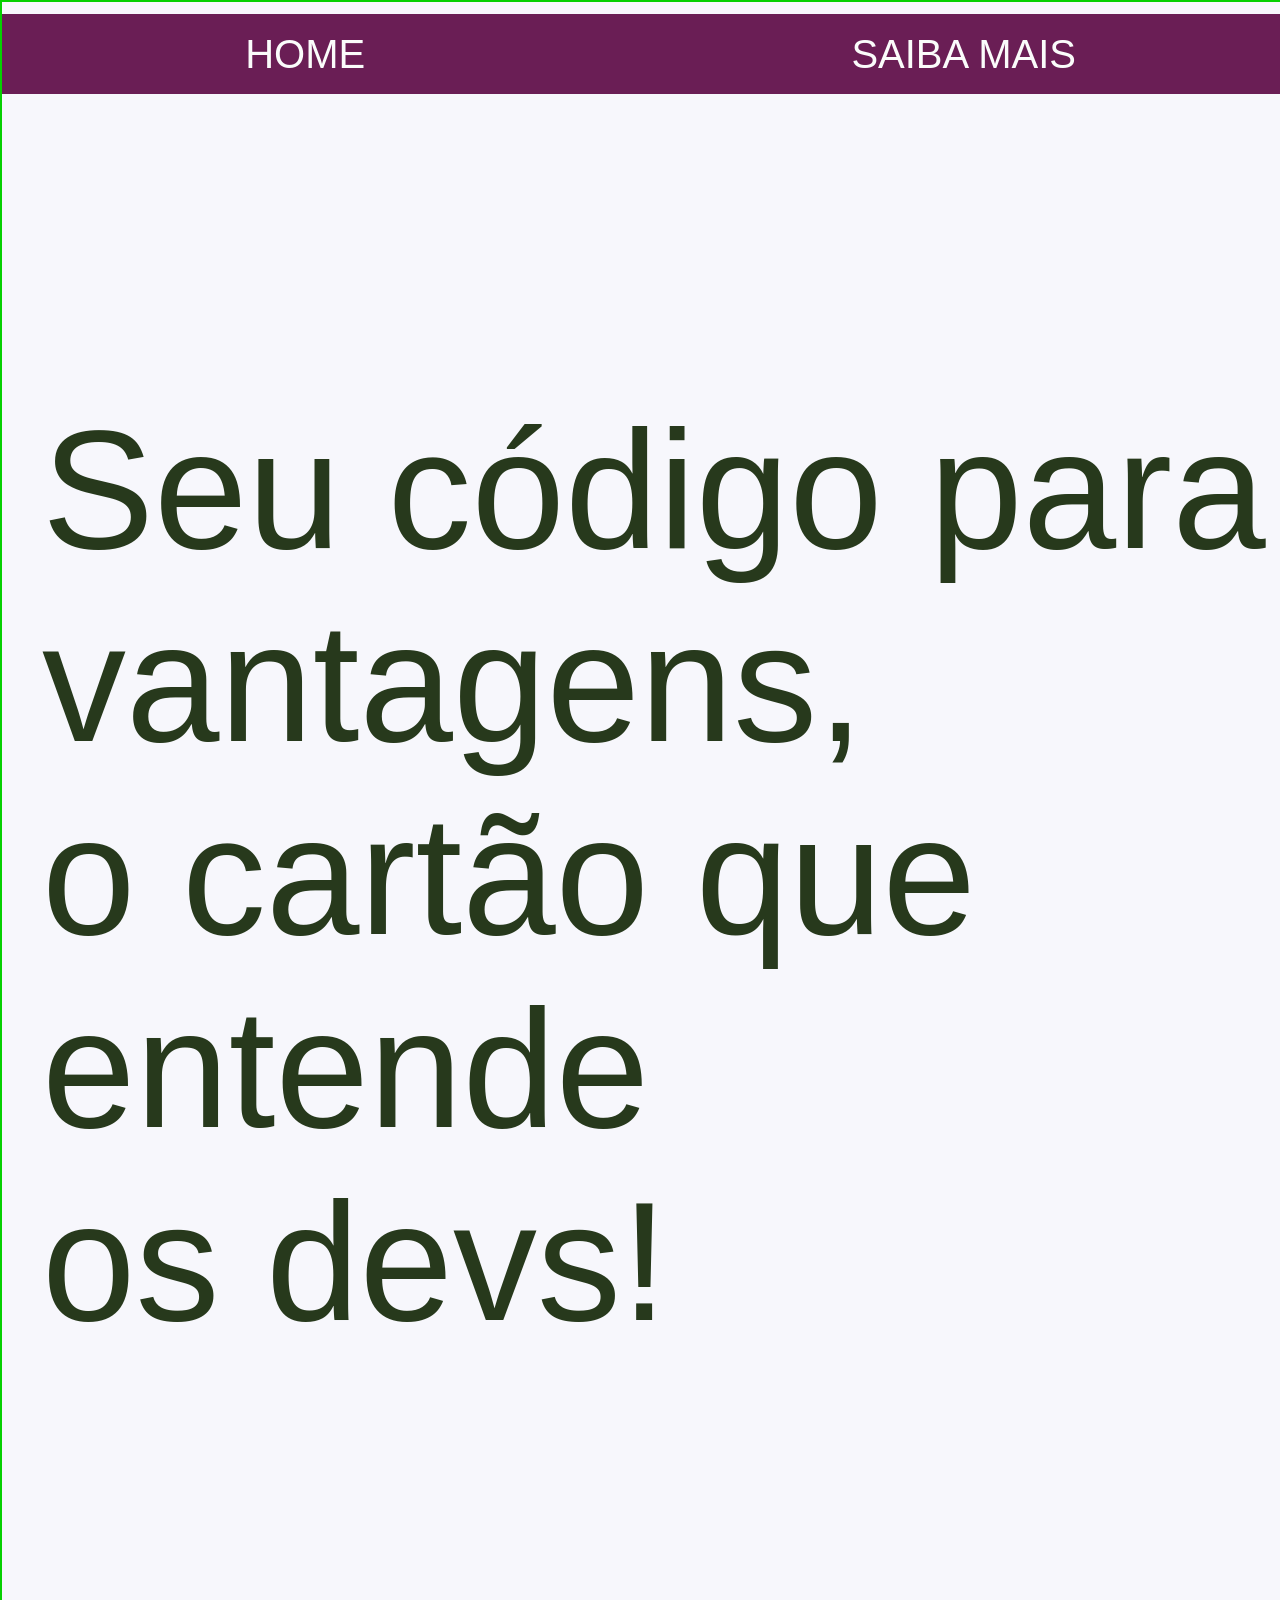
==== index.html @ 2dcc9a40 "primeiro envio" ====
<!DOCTYPE html>
<html lang="pt-br">
<head>
    <meta charset="UTF-8">
    <meta name="viewport" content="width=device-width, initial-scale=1.0">
    <link rel="stylesheet" href="style.css">
    <title>LandingPageBancosDigitas</title>
</head>
<body>
    <br>
    <br>
    <br>
    <br>
    <div class="container">
        <nav>
            <ul class="nav-list">
                <li><a href="index.html">HOME</a></li>
                <li><a href="saiba-mais.html">SAIBA MAIS</a></li>
                <li><a href="#LINK">CARTÕES</a></li>
            </ul>
        </nav> 
    </div>

    <div id="cartao"> 
        <img class="cartao-size"src="imagens/cartão/LEARN-DEV.png" alt="">
    </div>

    <div id="cartao2"> 
        <img class="cartao-size"src="imagens/cartão/GAMER.png" alt="">
    </div>
    <div id="cartao3"> 
        <img class="cartao-size"src="imagens/cartão/HEALTH AND SPORT.png" alt="">
    </div>

    <div id="cartao4"> 
        <img class="cartao-size"src="imagens/cartão/TECHNOLOGY.png" alt="">
    </div>

    <div class="slogan">Seu código para <BR>vantagens,<BR>o cartão que<BR> entende<BR> os devs!

    </div>
    
       
</body>
</html>
---- style.css ----
* {
    margin: 0;
    padding: 0;
    box-sizing: border-box;
}

body {
    font-family: 'Poppins', sans-serif;
    background-color: #f7f7fc;
    width: 2000px;
    height: 1800px;   
    border: solid 2px #06D001;
   
    
      
}   



.nav-list {
    display: flex;
    justify-content: space-around;
    list-style: none;
    align-items: center;
    background-color: #6a1e55;
    width:100%;
    height: 80px;
    cursor: pointer;
    margin-bottom: -200px;
    font-size: 40px;
    
    
}
a {
    color:#fbfcfb;
    text-decoration: none;
    animation-fill-mode: forwards;  
}

#saiba-mais {
    background-color: #1A1A1D;
    animation-fill-mode: forwards;  
}


nav {
    
    align-items: center;
    text-align: center;    
    width: 100%;
    margin-left: auto;
    margin-right: auto;
    margin-top: -60px;
    
    
}

.slogan {
    color: #27391C;
    font-size: 10.5rem;
    text-align: left;
    margin-top: -1100px;
    margin-left: 40px;
    z-index: 100;
    display:block;
    direction: ltr;
    
}
#cartao {
    margin-left: 659px;
    display: flex
     
     
}
#cartao2 {
    margin-left: 659px;
    margin-top: -200px;
    display: flex;
         
     
}

#cartao3 {
    margin-left: 659px;
    margin-top: -200px;
    display: flex;
     
     
}

#cartao4 {
    margin-left: 659px;
    margin-top: -200px;
    display: flex;
     
     
}

.cartao-size {
    width: 500px;
    height: 300px;
    background-color: #1A1A1D;
    border-radius: 10px;
    margin-left: 800px;
    margin-top: 250px;
    margin-right: auto;
    display: flex;
    transition: all 1.9s ease-in-out;
    animation-timing-function: linear;
}
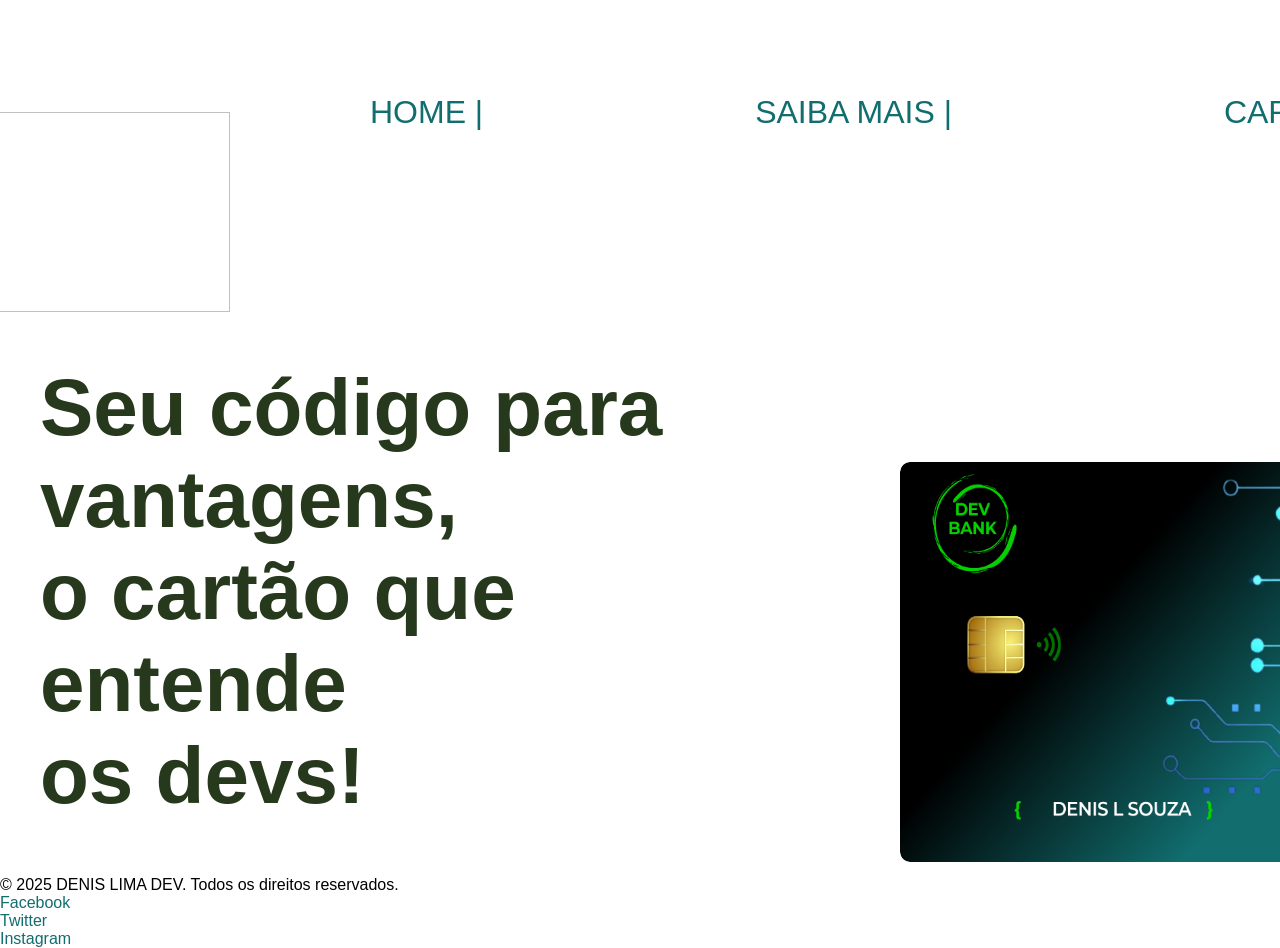
==== commit ec400221: "Segundo envio" ====
--- a/index.html
+++ b/index.html
@@ -14,31 +14,41 @@
     <div class="container">
         <nav>
             <ul class="nav-list">
-                <li><a href="index.html">HOME</a></li>
-                <li><a href="saiba-mais.html">SAIBA MAIS</a></li>
+                <li><a href="index.html">HOME |</a></li>
+                <li><a href="saiba-mais.html">SAIBA MAIS |</a></li>
                 <li><a href="#LINK">CARTÕES</a></li>
             </ul>
         </nav> 
     </div>
 
-    <div id="cartao"> 
-        <img class="cartao-size"src="imagens/cartão/LEARN-DEV.png" alt="">
-    </div>
+    <DIV>
+        <img id="logo"src="imagens/logo/LOGO-sem-fundo.png" alt="">
+    </DIV>
 
+    
     <div id="cartao2"> 
-        <img class="cartao-size"src="imagens/cartão/GAMER.png" alt="">
-    </div>
-    <div id="cartao3"> 
-        <img class="cartao-size"src="imagens/cartão/HEALTH AND SPORT.png" alt="">
-    </div>
-
-    <div id="cartao4"> 
         <img class="cartao-size"src="imagens/cartão/TECHNOLOGY.png" alt="">
     </div>
+    
 
+    
     <div class="slogan">Seu código para <BR>vantagens,<BR>o cartão que<BR> entende<BR> os devs!
 
     </div>
+    <br>
+    <br>
+    <br>
+    
+    <footer>
+        <div class="footer-content">
+            <p id="copy">&copy; 2025 DENIS LIMA DEV. Todos os direitos reservados.</p>
+            <ul class="social-media">
+                <li><a href="#LINK">Facebook</a></li>
+                <li><a href="#LINK">Twitter</a></li>
+                <li><a href="#LINK">Instagram</a></li>
+            </ul>
+        </div>
+    </footer>
     
        
 </body>
--- a/style.css
+++ b/style.css
@@ -1,18 +1,15 @@
 * {
     margin: 0;
     padding: 0;
-    box-sizing: border-box;
+    
 }
 
 body {
     font-family: 'Poppins', sans-serif;
-    background-color: #f7f7fc;
-    width: 2000px;
-    height: 1800px;   
-    border: solid 2px #06D001;
-   
-    
-      
+    background: url('videos/Tema\ Espacial\ Preto\ com\ Estrelas.mp4') no-repeat center center fixed;
+    background-size: cover;
+        
+          
 }   
 
 
@@ -22,25 +19,38 @@
     justify-content: space-around;
     list-style: none;
     align-items: center;
-    background-color: #6a1e55;
+    background-color: #ffffff;
     width:100%;
     height: 80px;
     cursor: pointer;
     margin-bottom: -200px;
-    font-size: 40px;
-    
+    margin-right: auto;
+    font-size: 2rem;
+        
     
 }
 a {
-    color:#fbfcfb;
+    color:#116d6e;
     text-decoration: none;
-    animation-fill-mode: forwards;  
-}
+    animation-fill-mode: forwards;
+    }
+    
 
 #saiba-mais {
     background-color: #1A1A1D;
     animation-fill-mode: forwards;  
 }
+
+#logo {
+    width: 300px;
+    height: 200px;
+    margin-left: -70px;
+    margin-top: 100px;
+    display: flex;
+    z-index: 100;
+    position: absolute;
+         
+}   
 
 
 nav {
@@ -48,64 +58,123 @@
     align-items: center;
     text-align: center;    
     width: 100%;
-    margin-left: auto;
-    margin-right: auto;
+    margin-left: 234px;
+    margin-right: 200px;
     margin-top: -60px;
-    
+    z-index: 200;
+    display: flex;
+        
     
 }
 
 .slogan {
     color: #27391C;
-    font-size: 10.5rem;
+    font-size: 5rem;
     text-align: left;
-    margin-top: -1100px;
+    margin-top: -500px;
     margin-left: 40px;
-    z-index: 100;
-    display:block;
-    direction: ltr;
+    font-weight: 700;
+    font-family: 'Poppins', sans-serif;
+    
+    
     
 }
-#cartao {
-    margin-left: 659px;
-    display: flex
+
      
-     
-}
+    
+
 #cartao2 {
-    margin-left: 659px;
-    margin-top: -200px;
-    display: flex;
-         
-     
-}
-
-#cartao3 {
-    margin-left: 659px;
-    margin-top: -200px;
+    margin-left: 700px;
+    margin-top: 300px;
     display: flex;
      
      
 }
 
-#cartao4 {
-    margin-left: 659px;
-    margin-top: -200px;
+
+
+.cartao-size {
+    width: 600px;
+    height: 400px;
+    background-color: #1A1A1D;
+    border-radius: 10px;
+    margin-left: 200px;
+    margin-top: 150px;
     display: flex;
-     
-     
+    transition: all 1.9s ease-in-out;
+    animation-timing-function:cubic-bezier(0.68, -0.55, 0.27, 1.55);
+    
 }
 
-.cartao-size {
-    width: 500px;
-    height: 300px;
-    background-color: #1A1A1D;
-    border-radius: 10px;
-    margin-left: 800px;
-    margin-top: 250px;
-    margin-right: auto;
-    display: flex;
-    transition: all 1.9s ease-in-out;
-    animation-timing-function: linear;
+@media (max-width: 768px) {
+    .slogan {
+        font-size: 2rem;
+        margin-top: 300px;
+        margin-bottom: -300px;
+        margin-left: 20px;
+        display: flex;
+    }
+
+    
+    nav {
+        margin-left: 0;
+        margin-right: 0;
+        margin-top: -60px;
+        display: flex;
+        
+    }
+    
+    #logo {
+        width: 200px;
+        height: 150px;
+        margin-left: -50px;
+        margin-top: -20px;
+        z-index: -100;
+    }
+    
+    .nav-list {
+        font-size: 1.5rem;
+        margin-left: 80px;
+        font-size: 20px;
+        background-color: transparent;
+    }
+    
+    .cartao-size {
+        width: 200px;
+        height: auto;
+        margin-left: 0px;
+        margin-right: 0px;
+        margin-top: 95px;
+        
+    }
+
+    #cartao2 {
+        margin-left: 40px;
+        margin-right: 300px;
+        margin-top: 300px;
+        margin-bottom: -650px;
+        display: flex;
+       
+         
+         
+    }
+
+    body {
+        background: url("videos/Tema\ Espacial\ Preto\ com\ Estrelas.mp4");
+        background-size: cover;
+        background-color: #000000;  
+    }
+
+    footer {
+        margin-top: 600px;
+        font-size: 1.5rem;
+        text-align: center;
+        justify-content: center;
+    }
+    copy {
+        text-decoration: #ffffff;
+    }
 }
 
+
+
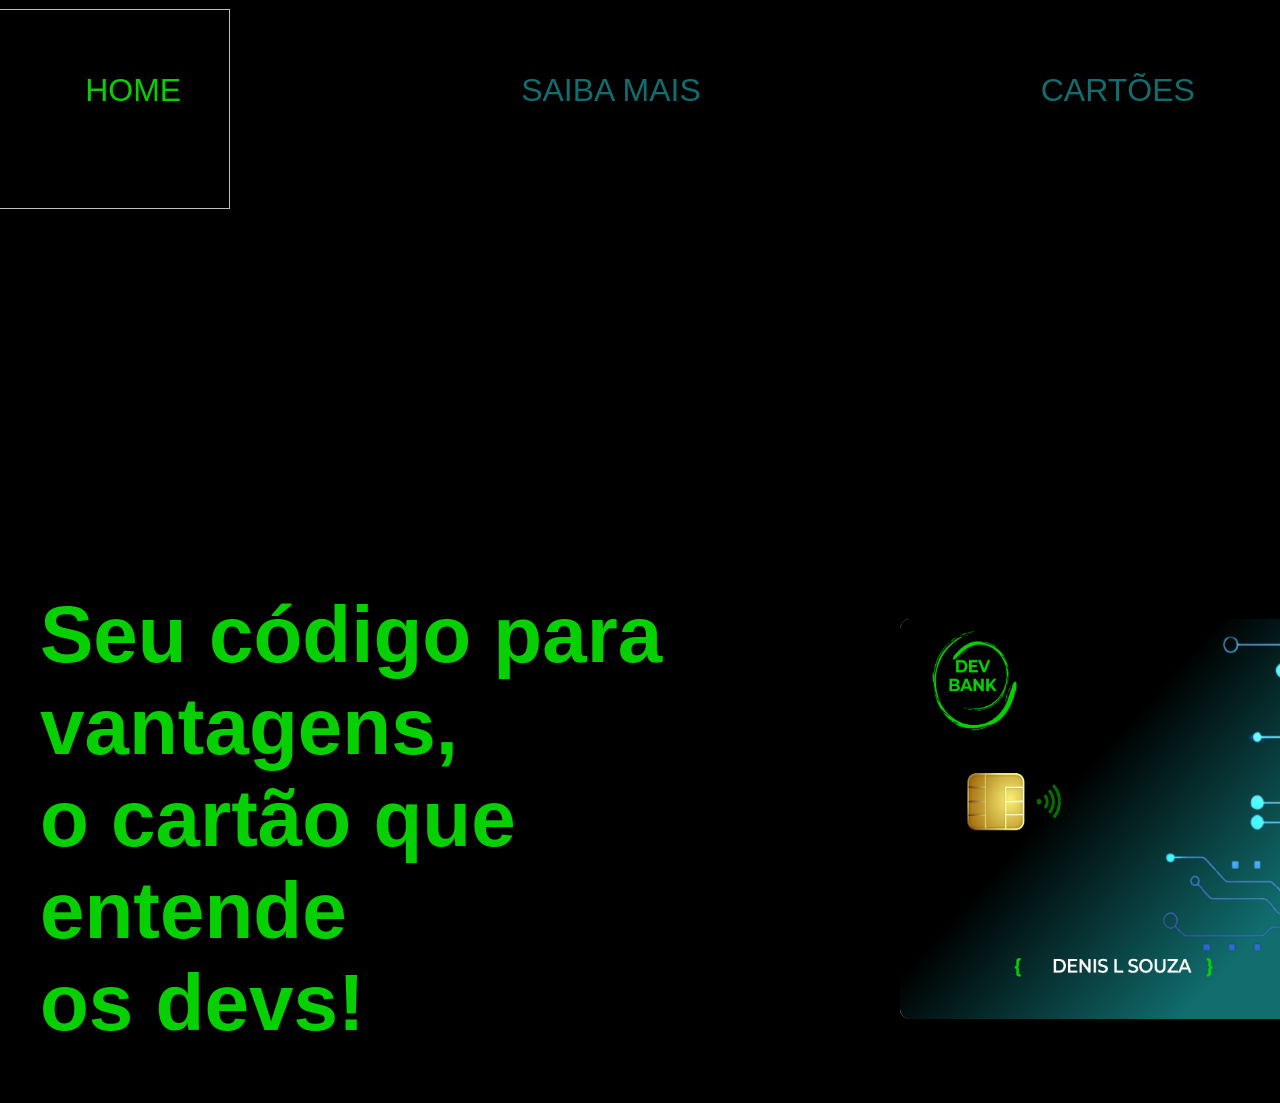
==== commit b36ca026: "add files via pc" ====
--- a/index.html
+++ b/index.html
@@ -1,55 +1,46 @@
-<!DOCTYPE html>
-<html lang="pt-br">
-<head>
-    <meta charset="UTF-8">
-    <meta name="viewport" content="width=device-width, initial-scale=1.0">
-    <link rel="stylesheet" href="style.css">
-    <title>LandingPageBancosDigitas</title>
-</head>
-<body>
-    <br>
-    <br>
-    <br>
-    <br>
-    <div class="container">
-        <nav>
-            <ul class="nav-list">
-                <li><a href="index.html">HOME |</a></li>
-                <li><a href="saiba-mais.html">SAIBA MAIS |</a></li>
-                <li><a href="#LINK">CARTÕES</a></li>
-            </ul>
-        </nav> 
-    </div>
-
-    <DIV>
-        <img id="logo"src="imagens/logo/LOGO-sem-fundo.png" alt="">
-    </DIV>
-
-    
-    <div id="cartao2"> 
-        <img class="cartao-size"src="imagens/cartão/TECHNOLOGY.png" alt="">
-    </div>
-    
-
-    
-    <div class="slogan">Seu código para <BR>vantagens,<BR>o cartão que<BR> entende<BR> os devs!
-
-    </div>
-    <br>
-    <br>
-    <br>
-    
-    <footer>
-        <div class="footer-content">
-            <p id="copy">&copy; 2025 DENIS LIMA DEV. Todos os direitos reservados.</p>
-            <ul class="social-media">
-                <li><a href="#LINK">Facebook</a></li>
-                <li><a href="#LINK">Twitter</a></li>
-                <li><a href="#LINK">Instagram</a></li>
-            </ul>
-        </div>
-    </footer>
-    
-       
-</body>
+<!DOCTYPE html>
+<html lang="pt-br">
+<head>
+    <meta charset="UTF-8">
+    <meta name="viewport" content="width=device-width, initial-scale=1.0">
+    <link rel="stylesheet" href="style.css">
+    <title>LandingPageBancos</title>
+</head>
+<body>
+   
+    <br>
+    <br>
+    <br>
+    <br>  
+        
+            <ul class="nav-list">
+                <li ID="HOME"><a href="index.html">HOME</a></li>
+                <li><a href="saiba-mais.html">SAIBA MAIS</a></li>
+                <li><a href="#LINK">CARTÕES</a></li>
+            </ul>        
+    
+
+    <DIV>
+        <img id="logo"src="imagens/logo/LOGO-sem-fundo.png" alt="">
+    </DIV>
+
+    
+    <div id="cartao2"> 
+        <img class="cartao-size"src="imagens/cartão/TECHNOLOGY.png" alt="">
+    </div>
+    
+
+    
+    <div class="slogan">Seu código para <BR>vantagens,<BR>o cartão que<BR> entende<BR> os devs!
+
+    </div>
+    <br>
+    <br>
+    <br>
+    
+   
+    </footer>
+    
+</video>
+</body>
 </html>
--- a/style.css
+++ b/style.css
@@ -1,180 +1,174 @@
-* {
-    margin: 0;
-    padding: 0;
-    
-}
-
-body {
-    font-family: 'Poppins', sans-serif;
-    background: url('videos/Tema\ Espacial\ Preto\ com\ Estrelas.mp4') no-repeat center center fixed;
-    background-size: cover;
-        
-          
-}   
-
-
-
-.nav-list {
-    display: flex;
-    justify-content: space-around;
-    list-style: none;
-    align-items: center;
-    background-color: #ffffff;
-    width:100%;
-    height: 80px;
-    cursor: pointer;
-    margin-bottom: -200px;
-    margin-right: auto;
-    font-size: 2rem;
-        
-    
-}
-a {
-    color:#116d6e;
-    text-decoration: none;
-    animation-fill-mode: forwards;
-    }
-    
-
-#saiba-mais {
-    background-color: #1A1A1D;
-    animation-fill-mode: forwards;  
-}
-
-#logo {
-    width: 300px;
-    height: 200px;
-    margin-left: -70px;
-    margin-top: 100px;
-    display: flex;
-    z-index: 100;
-    position: absolute;
-         
-}   
-
-
-nav {
-    
-    align-items: center;
-    text-align: center;    
-    width: 100%;
-    margin-left: 234px;
-    margin-right: 200px;
-    margin-top: -60px;
-    z-index: 200;
-    display: flex;
-        
-    
-}
-
-.slogan {
-    color: #27391C;
-    font-size: 5rem;
-    text-align: left;
-    margin-top: -500px;
-    margin-left: 40px;
-    font-weight: 700;
-    font-family: 'Poppins', sans-serif;
-    
-    
-    
-}
-
-     
-    
-
-#cartao2 {
-    margin-left: 700px;
-    margin-top: 300px;
-    display: flex;
-     
-     
-}
-
-
-
-.cartao-size {
-    width: 600px;
-    height: 400px;
-    background-color: #1A1A1D;
-    border-radius: 10px;
-    margin-left: 200px;
-    margin-top: 150px;
-    display: flex;
-    transition: all 1.9s ease-in-out;
-    animation-timing-function:cubic-bezier(0.68, -0.55, 0.27, 1.55);
-    
-}
-
-@media (max-width: 768px) {
-    .slogan {
-        font-size: 2rem;
-        margin-top: 300px;
-        margin-bottom: -300px;
-        margin-left: 20px;
-        display: flex;
-    }
-
-    
-    nav {
-        margin-left: 0;
-        margin-right: 0;
-        margin-top: -60px;
-        display: flex;
-        
-    }
-    
-    #logo {
-        width: 200px;
-        height: 150px;
-        margin-left: -50px;
-        margin-top: -20px;
-        z-index: -100;
-    }
-    
-    .nav-list {
-        font-size: 1.5rem;
-        margin-left: 80px;
-        font-size: 20px;
-        background-color: transparent;
-    }
-    
-    .cartao-size {
-        width: 200px;
-        height: auto;
-        margin-left: 0px;
-        margin-right: 0px;
-        margin-top: 95px;
-        
-    }
-
-    #cartao2 {
-        margin-left: 40px;
-        margin-right: 300px;
-        margin-top: 300px;
-        margin-bottom: -650px;
-        display: flex;
-       
-         
-         
-    }
-
-    body {
-        background: url("videos/Tema\ Espacial\ Preto\ com\ Estrelas.mp4");
-        background-size: cover;
-        background-color: #000000;  
-    }
-
-    footer {
-        margin-top: 600px;
-        font-size: 1.5rem;
-        text-align: center;
-        justify-content: center;
-    }
-    copy {
-        text-decoration: #ffffff;
-    }
-}
-
-
-
+* {
+    margin: 0;
+    padding: 0;
+    
+}
+
+body {
+    font-family: 'Poppins', sans-serif;
+    background-color: #000000;
+               
+          
+}   
+
+#video-fundo {
+    z-index: auto;
+    background: transparent;
+    position: absolute;
+    display: flex;
+}
+
+
+.nav-list {
+    display: flex;
+    background-color: transparent;
+    width:100%;
+    height: auto;
+    cursor: pointer;
+    margin-bottom: -200px;
+    margin-right: auto;
+    font-size: 2rem;
+    gap: 340px;
+    justify-content: center;
+        
+    }
+
+
+a {
+    color:#116d6e;
+    text-decoration: none;
+    
+}
+
+a:hover {
+    color: #06d001;
+    text-decoration: none;
+    transition: ease-in-out 0.5s;
+    
+}
+#saiba-mais {
+    
+    animation-fill-mode: forwards;  
+    border-radius: 10PX;
+    -webkit-text-fill-color: #06d001;
+}
+#HOME {    
+    -webkit-text-fill-color: #06d001;
+    animation-fill-mode: forwards;  
+    border-radius: 10PX;
+}
+
+#logo {
+    width: 300px;
+    height: 200px;
+    margin-left: -70px;
+    margin-top: 100px;
+    display: flex;
+    z-index: 100;
+    position: relative;
+         
+}   
+
+
+nav {
+    
+    align-items: center;
+    text-align: center;    
+    width: 100%;
+    margin-left: 234px;
+    margin-right: 200px;
+    margin-top: -60px;
+    z-index: 200;
+    display: flex;
+        
+    
+}
+
+.slogan {
+    color: #06d001;
+    font-size: 5rem;
+    text-align: left;
+    margin-top: -430px;
+    margin-left: 40px;
+    font-weight: 700;
+    font-family: 'Poppins', sans-serif;
+            
+}     
+    
+
+#cartao2 {
+    margin-left: 700px;
+    margin-top: 400px;
+    display: flex;
+     
+     
+}
+.cartao-size {
+    width: 600px;
+    height: 400px;
+    background-color: #1A1A1D;
+    border-radius: 10px;
+    margin-left: 200px;
+    margin-top: 10px;
+    display: flex;
+    transition: all 1.9s ease-in-out;
+       
+}
+
+@media (max-width: 768px) {
+    .slogan {
+        font-size: 2rem;
+        margin-top: 400px;
+        margin-bottom: -300px;
+        margin-left: 20px;
+        display: flex;
+    }
+  
+   
+    
+    #logo {
+        width: 100px;
+        height: 75px;
+        margin-left: -20px;
+        margin-top: 80px;
+        z-index: -100;
+    }
+    
+    .nav-list {
+        font-size: 20px;
+        width: 100%;
+        text-align: center ;
+        justify-content: center;
+        background-color: transparent;
+        gap: 20px;
+        margin-top: 50px;
+    }
+    
+    .cartao-size {
+        width: 200px;
+        height: auto;
+        margin-left: 0px;
+        margin-right: 0px;
+        margin-top: 95px;
+        
+    }
+
+    #cartao2 {
+        margin-left: 40px;
+        margin-right: 300px;
+        margin-top: 400px;
+        margin-bottom: -750px;
+        display: flex;       
+         
+        
+    }
+
+    body { 
+        background-color: #000000;  
+    }
+
+    
+}
+
+
+
